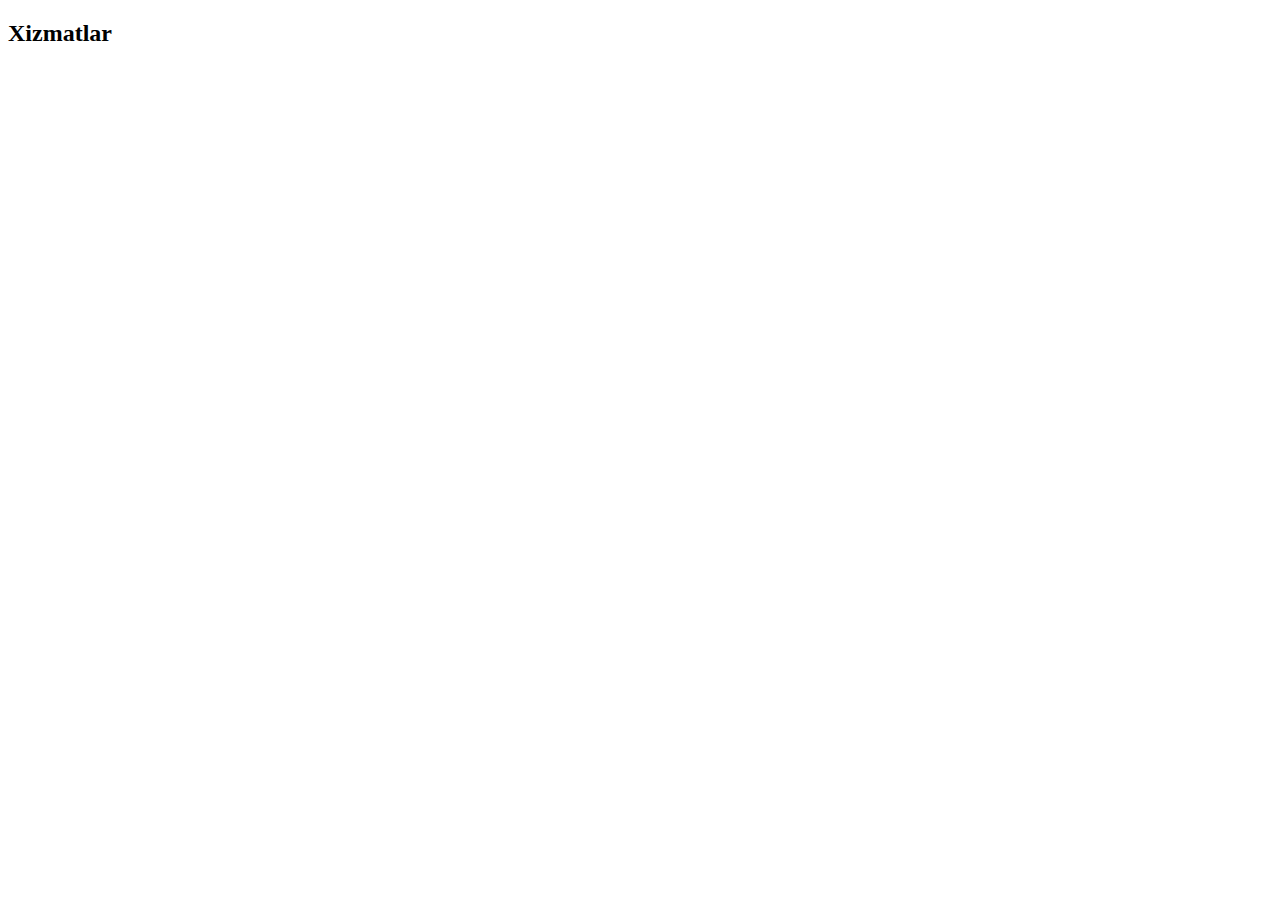
==== services.html @ 169e56e7 "add project" ====
<!DOCTYPE html>
<html lang="en">
<head>
  <meta charset="UTF-8">
  <meta http-equiv="X-UA-Compatible" content="IE=edge">
  <meta name="viewport" content="width=\, initial-scale=1.0">
  <title>Document</title>
</head>
<body>
  <h2>Xizmatlar</h2>
</body>
</html>
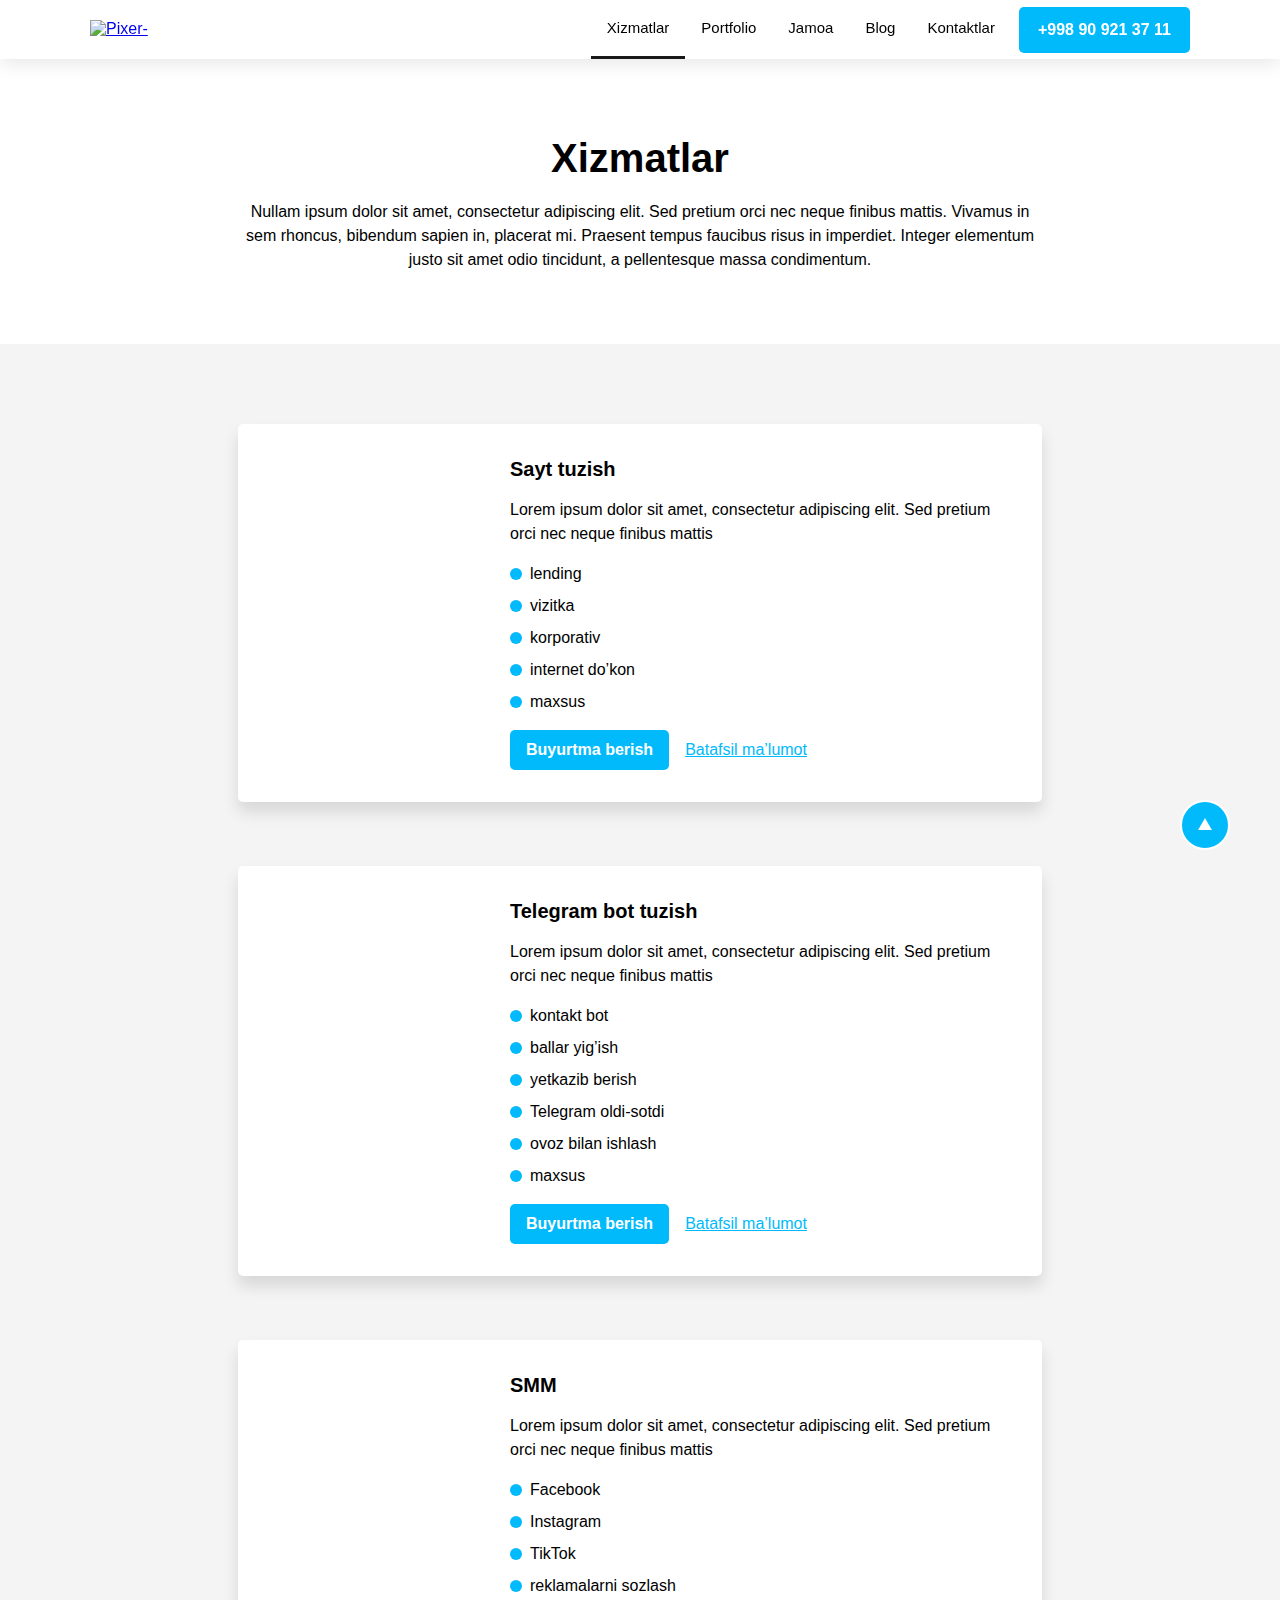
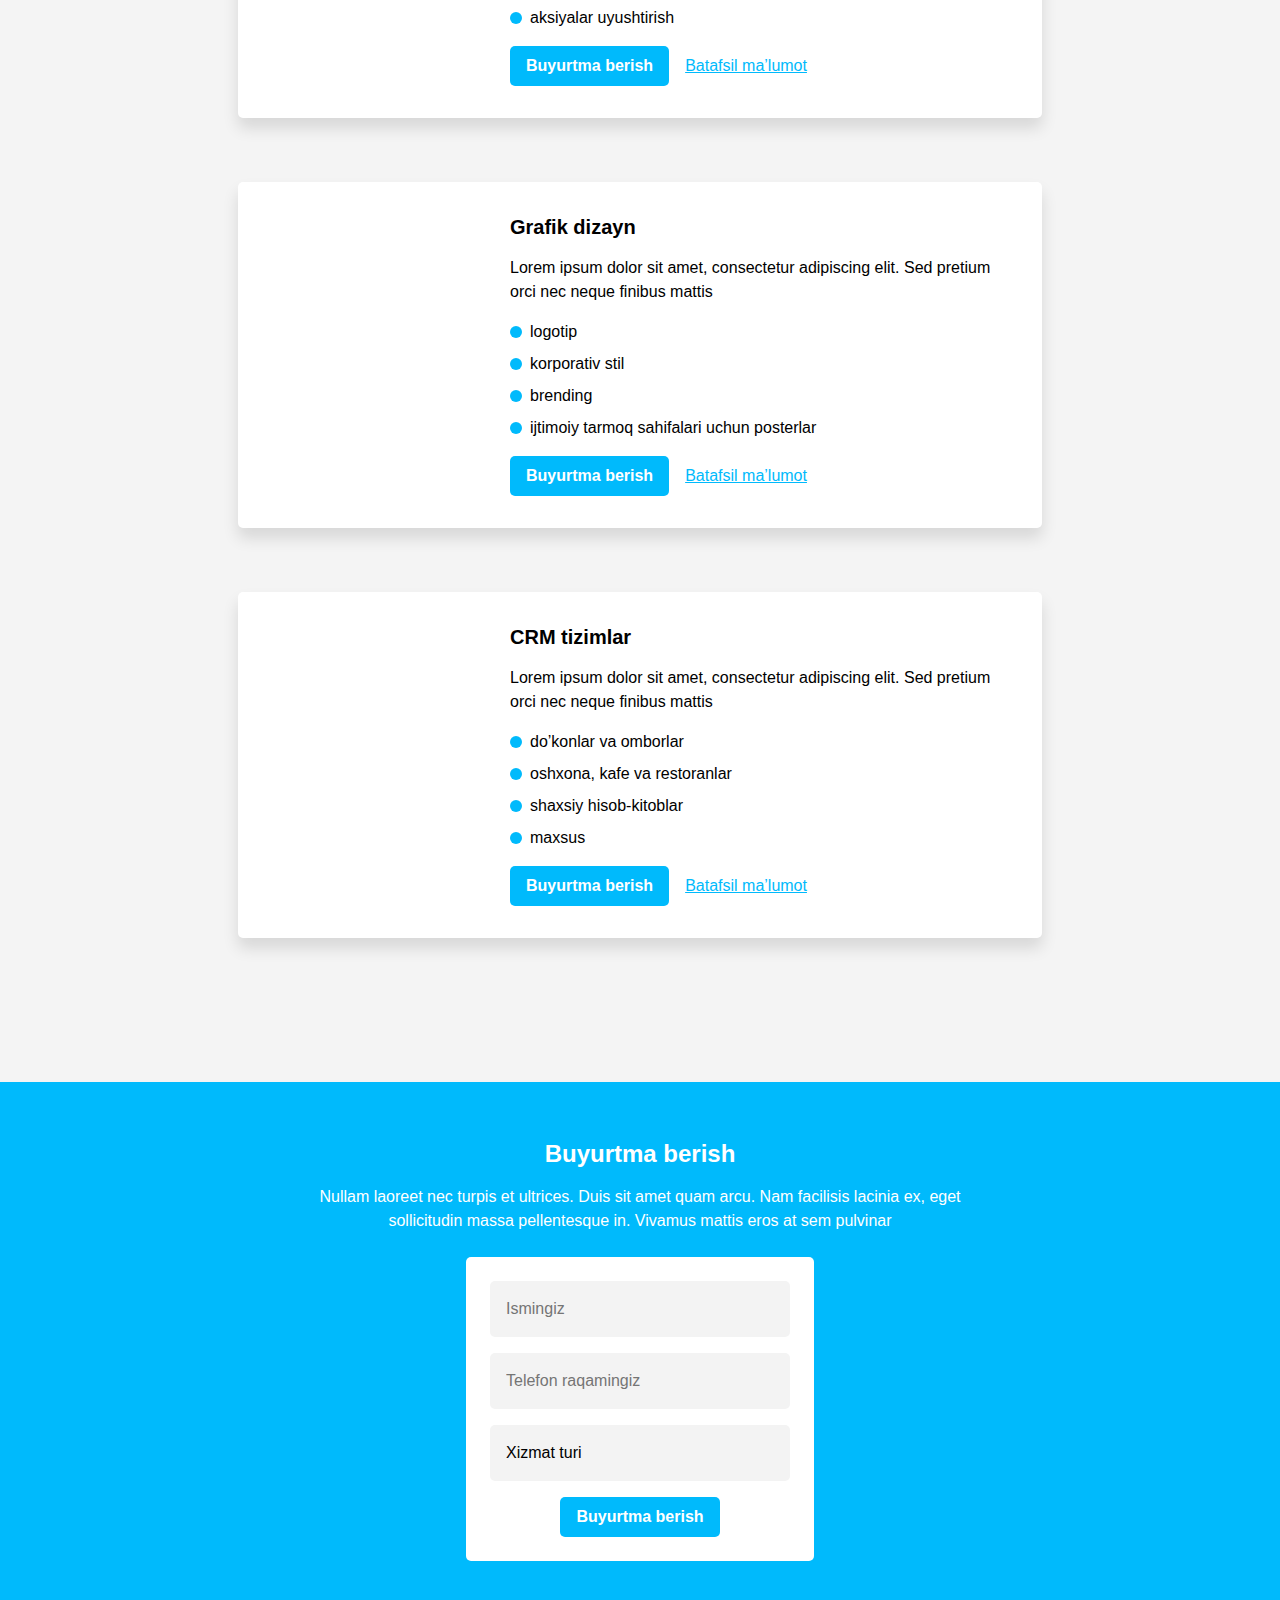
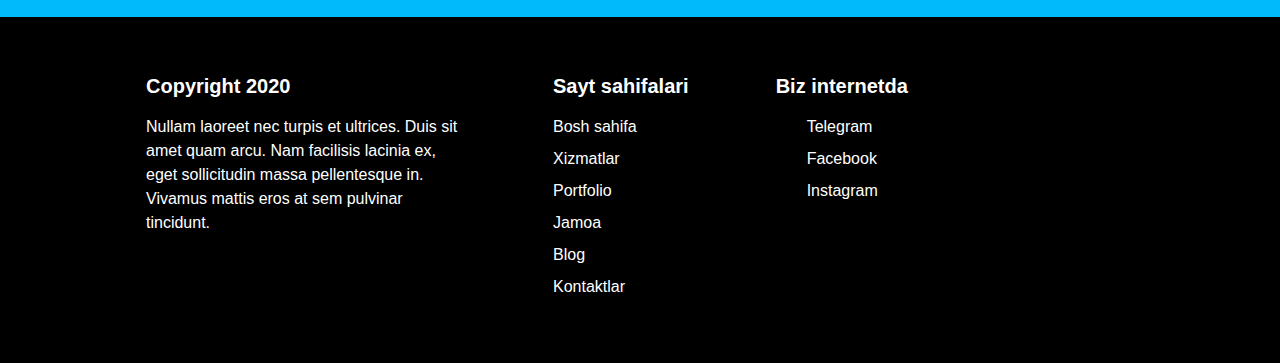
==== commit dd66d47a: "bug fix" ====
--- a/services.html
+++ b/services.html
@@ -1,13 +1,296 @@
-
 <!DOCTYPE html>
-<html lang="en">
+<html lang="uz">
+
 <head>
   <meta charset="UTF-8">
   <meta http-equiv="X-UA-Compatible" content="IE=edge">
-  <meta name="viewport" content="width=\, initial-scale=1.0">
-  <title>Document</title>
+  <meta name="viewport" content="width=device-width, initial-scale=1.0">
+  <title>Pixer</title>
+  <link rel="stylesheet" href="https://cdnjs.cloudflare.com/ajax/libs/animate.css/4.1.1/animate.min.css" />
+  <link rel="stylesheet" href="./css/main.css">
+  <!-- <link rel="stylesheet" href="./css/main.min.css"> -->
 </head>
+
 <body>
-  <h2>Xizmatlar</h2>
+  <!-- site header start -->
+  <header class="site-header animate__animated animate__rubberBand ">
+    <div class="container">
+      <div class="header-inner">
+        <a class="logo" href="./index.html">
+          <img src="./images/logo.svg" width="58" height="20" alt="Pixer-logo">
+        </a>
+        <nav class="site-nav">
+          <ul class="nav-list">
+
+            <li class="nav-item">
+              <a href="./services.html" class="nav-link">Xizmatlar</a>
+              <ul class="drop-list">
+                <li class="drop-item">
+                  <a class="drop-link" href="./websiteCreation.html">Vebsayt</a>
+                </li>
+                <li class="drop-item">
+                  <a class="drop-link" href="./telegramBot.html">Telegram bot</a>
+                </li>
+                <li class="drop-item">
+                  <a class="drop-link" href="./smm.html">SMM</a>
+                </li>
+                <li class="drop-item">
+                  <a class="drop-link" href="./graphicDesign.html">Grafik dizayn</a>
+                </li>
+                <li class="drop-item">
+                  <a class="drop-link" href="./crm.html">CRM tizim</a>
+                </li>
+              </ul>
+            </li>
+            <li class="nav-item">
+              <a href="./portfolio.html" class="nav-link">Portfolio</a>
+            </li>
+            <li class="nav-item">
+              <a href="./team.html" class="nav-link">Jamoa</a>
+            </li>
+            <li class="nav-item">
+              <a href="./blog.html" class="nav-link">Blog</a>
+            </li>
+            <li class="nav-item">
+              <a href="./kontakts.html" class="nav-link">Kontaktlar</a>
+            </li>
+          </ul>
+        </nav>
+        <a class="btn-blue phone-number" href="tel:+998909213711">+998 90 921 37 11</a>
+      </div>
+    </div>
+  </header>
+  <!-- site header fin1shed -->
+
+  <!-- site main start -->
+  <main>
+    <!-- site section one start -->
+    <a class="top-arrow" href="#header"><svg width="14" height="12" viewBox="0 0 14 12" fill="none" xmlns="http://www.w3.org/2000/svg">
+      <path d="M7 12L13.9282 0H0.0717969L7 12Z" fill="white"/>
+      </svg>
+      </a>
+
+    <!-- site section one fin1shed -->
+
+    <!-- site section two start -->
+    <section class="services-contant" id="header">
+      <div class="container">
+        <div class="services services-page " id="services">
+          <div class="caption ">
+            <h2 class="caption-title">Xizmatlar</h2>
+            <p class="caption-text">Nullam ipsum dolor sit amet, consectetur adipiscing elit. Sed pretium orci nec neque
+              finibus mattis. Vivamus in sem rhoncus, bibendum sapien in, placerat mi. Praesent tempus faucibus risus in
+              imperdiet. Integer elementum justo sit amet odio tincidunt, a pellentesque massa condimentum.</p>
+          </div>
+
+        </div>
+      </div>
+    </section>
+    <!-- site section two fin1shed -->
+    <!-- site section one start -->
+    <section class="section-services">
+      <div class="container">
+        <div class="services-card-group">
+          <ul class="card-group-list">
+            <li class="card-list-item">
+              <div class="card-left">
+                <div class="card-content">
+                  <h3 class="card-content-title">Sayt tuzish</h3>
+                  <p class="card-content-text">Lorem ipsum dolor sit amet, consectetur adipiscing elit. Sed pretium orci
+                    nec neque finibus mattis</p>
+                </div>
+                <ul class="list">
+                  <li class="list-item">lending</li>
+                  <li class="list-item">vizitka</li>
+                  <li class="list-item">korporativ</li>
+                  <li class="list-item">internet do’kon</li>
+                  <li class="list-item">maxsus</li>
+                </ul>
+                <div class="btn-group list-btn">
+                  <a class="btn-blue" href="#zakaz">Buyurtma berish</a>
+                  <a class="link" href="#">Batafsil ma’lumot</a>
+                </div>
+              </div>
+
+            </li>
+            <li class="card-list-item">
+              <div class="card-left">
+                <div class="card-content">
+                  <h3 class="card-content-title">Telegram bot tuzish</h3>
+                  <p class="card-content-text">Lorem ipsum dolor sit amet, consectetur adipiscing elit. Sed pretium orci
+                    nec neque finibus mattis</p>
+                </div>
+                <ul class="list">
+                  <li class="list-item">kontakt bot</li>
+                  <li class="list-item">ballar yig’ish</li>
+                  <li class="list-item">yetkazib berish</li>
+                  <li class="list-item">Telegram oldi-sotdi</li>
+                  <li class="list-item">ovoz bilan ishlash</li> 
+                  <li class="list-item">maxsus</li>
+                </ul>
+                <div class="btn-group list-btn">
+                  <a class="btn-blue" href="#zakaz">Buyurtma berish</a>
+                  <a class="link" href="#">Batafsil ma’lumot</a>
+                </div>
+              </div>
+
+            </li>
+            <li class="card-list-item">
+              <div class="card-left">
+                <div class="card-content">
+                  <h3 class="card-content-title">SMM</h3>
+                  <p class="card-content-text">Lorem ipsum dolor sit amet, consectetur adipiscing elit. Sed pretium orci
+                    nec neque finibus mattis</p>
+                </div>
+                <ul class="list">
+                  <li class="list-item">Facebook</li>
+                  <li class="list-item">Instagram</li>
+                  <li class="list-item">TikTok</li>
+                  <li class="list-item">reklamalarni sozlash</li>
+                  <li class="list-item">aksiyalar uyushtirish</li>
+                </ul>
+                <div class="btn-group list-btn">
+                  <a class="btn-blue" href="#zakaz">Buyurtma berish</a>
+                  <a class="link" href="#">Batafsil ma’lumot</a>
+                </div>
+              </div>
+
+            </li>
+            <li class="card-list-item">
+              <div class="card-left">
+                <div class="card-content">
+                  <h3 class="card-content-title">Grafik dizayn</h3>
+                  <p class="card-content-text">Lorem ipsum dolor sit amet, consectetur adipiscing elit. Sed pretium orci
+                    nec neque finibus mattis</p>
+                </div>
+                <ul class="list">
+                  <li class="list-item">logotip</li>
+                  <li class="list-item">korporativ stil</li>
+                  <li class="list-item">brending</li>
+                  <li class="list-item">ijtimoiy tarmoq sahifalari uchun posterlar</li>
+           
+                </ul>
+                <div class="btn-group list-btn">
+                  <a class="btn-blue" href="#zakaz">Buyurtma berish</a>
+                  <a class="link" href="#">Batafsil ma’lumot</a>
+                </div>
+              </div>
+
+            </li>
+            <li class="card-list-item">
+              <div class="card-left">
+                <div class="card-content">
+                  <h3 class="card-content-title">CRM tizimlar</h3>
+                  <p class="card-content-text">Lorem ipsum dolor sit amet, consectetur adipiscing elit. Sed pretium orci
+                    nec neque finibus mattis</p>
+                </div>
+                <ul class="list">
+                  <li class="list-item">do’konlar va omborlar</li>
+                  <li class="list-item">oshxona, kafe va restoranlar</li>
+                  <li class="list-item">shaxsiy hisob-kitoblar</li>
+                  <li class="list-item">maxsus</li>
+
+                </ul>
+                <div class="btn-group list-btn">
+                  <a class="btn-blue" href="#zakaz">Buyurtma berish</a>
+                  <a class="link" href="#">Batafsil ma’lumot</a>
+                </div>
+              </div>
+
+            </li>
+          </ul>
+        </div>
+      </div>
+    </section>
+    <!-- site section one fin1shed -->
+
+    <!-- site section four start -->
+    <section class="hero">
+      <div class="container">
+        <div class="forms">
+          <div class="caption" id="zakaz">
+            <h2 class="caption-title">Buyurtma berish</h2>
+            <p class="caption-text">Nullam laoreet nec turpis et ultrices. Duis sit amet quam arcu. Nam facilisis
+              lacinia ex, eget sollicitudin massa pellentesque in. Vivamus mattis eros at sem pulvinar</p>
+          </div>
+          <form class="site-form" action="https://echo.htmlacademy.ru/courses" method="post" autocomplete="off">
+            <input class="form-input" name="last-name" aria-label="ismingizn kiriting" type="text"
+              placeholder="Ismingiz" required>
+            <input class="form-input" name="phone-number" aria-label="Telefon raqamingiz kiriting" type="tel"
+              placeholder="Telefon raqamingiz" required>
+            <select class="select select-services form-input" name="order-form" required>
+              <option value="" selected disabled>Xizmat turi</option>
+              <option value="create_website">Vebsayt tuzish</option>
+              <option value="telegram_bot">Telegram bot</option>
+              <option value="smm">SMM</option>
+              <option value="graphic_design">Grafik dizayn</option>
+              <option value="crm_systems">CRM tizimlar</option>
+            </select>
+            <div class="btn-group">
+              <button type="submit" class="btn-blue btn">Buyurtma berish</button>
+            </div>
+          </form>
+        </div>
+      </div>
+    </section>
+    <!-- site section four fin1shed -->
+  </main>
+  <!-- site main fin1shed -->
+  <!-- site footer start -->
+  <footer class="site-footer">
+    <div class="container">
+      <div class="footer-inner">
+        <div class="titles">
+          <p class="title">Copyright 2020</p>
+          <p class="text">Nullam laoreet nec turpis et ultrices. Duis sit amet quam arcu. Nam facilisis lacinia ex, eget
+            sollicitudin massa pellentesque in. Vivamus mattis eros at sem pulvinar tincidunt.</p>
+        </div>
+        <div class="links">
+          <p class="links-title">Sayt sahifalari</p>
+          <ul class="links-list">
+            <li class="links-item">
+              <a class="links-link" href="./index.html">Bosh sahifa</a>
+            </li>
+            <li class="links-item">
+              <a class="links-link" href="./services.html">Xizmatlar</a>
+            </li>
+            <li class="links-item">
+              <a class="links-link" href="./portfolio.html">Portfolio</a>
+            </li>
+            <li class="links-item">
+              <a class="links-link" href="./team.html">Jamoa</a>
+            </li>
+            <li class="links-item">
+              <a class="links-link" href="./blog.html">Blog</a>
+            </li>
+            <li class="links-item">
+              <a class="links-link" href="./kontakts.html">Kontaktlar</a>
+            </li>
+          </ul>
+        </div>
+        <div class="links">
+          <p class="links-title">Biz internetda</p>
+          <ul class="links-list">
+            <li class="links-item">
+              <a class="links-link telegram " href="https://web.telegram.org/z/" target="blank">Telegram</a>
+            </li>
+            <li class="links-item">
+              <a class="links-link facebook " href="https://www.facebook.com/" target="blank">Facebook</a>
+            </li>
+            <li class="links-item">
+              <a class="links-link instagram " href="https://www.instagram.com/accounts/login/?"
+                target="blank">Instagram</a>
+            </li>
+          </ul>
+        </div>
+
+      </div>
+    </div>
+  </footer>
+
+  <!-- site footer fin1shed -->
+
+  <script src="./js/main.js"></script>
 </body>
+
 </html>--- a/css/main.css
+++ b/css/main.css
@@ -0,0 +1,801 @@
+
+@import url('https://fonts.googleapis.com/css?family=Major+Mono+Display&display=swap');
+:root {
+  --main-color-white: #fff;
+  --main-text-color-black: #000;
+  --main-btn-color-blue: #00BAFC;
+  --main-btn-color-blue-hover: #00bafccc;
+  --main-btn-color-blue-active: #00bafc99;
+}
+
+
+@font-face {
+  font-family: "Open Sans","Arial",sans-serif;
+  font-style: normal;
+  font-weight: 400;
+  src: 
+    url("../fonts/open-sans-v29-latin-regular.woff2") format("woff2"),
+    url("../fonts/open-sans-v29-latin-regular.woff") format("woff");
+}
+
+/* open-sans-700 - latin */
+@font-face {
+  font-family: "Open Sans","Arial",sans-serif;
+  font-style: normal;
+  font-weight: 700;
+  src:
+    url("../fonts/open-sans-v29-latin-700.woff2") format("woff2"),
+    url("../fonts/open-sans-v29-latin-700.woff") format("woff");
+}
+
+* {
+  scroll-behavior: smooth;
+  -webkit-box-sizing: border-box;
+          box-sizing: border-box;
+}
+.top-arrow {
+  text-align: center;
+  position: fixed;
+  right: 50px;
+  bottom: 50px;
+  text-decoration: none;
+  width: 50px;
+  height: 50px;
+  border-radius: 50%;
+  background-color: #00BAFC;
+  font-size: 11px;
+  padding: 16px 8px;
+  color: #fff;
+  border: 2px solid #fff; 
+}
+.top-arrow svg {
+ transform: rotate(180deg);
+}
+body {
+  margin: 0;
+  font-family: "Open Sans","Arial",sans-serif;
+}
+body a {
+  display: inline-block;
+}
+.container {
+  max-width: 1140px;
+  margin: 0 auto;
+  padding: 0 20px;
+}
+
+/* site header start */
+.site-header {
+  position: fixed;
+  width: 100%;
+  background-color: #fff;
+  z-index: 20;
+  -webkit-box-shadow: 0px 4px 20px #0000001a;
+          box-shadow: 0px 4px 20px #0000001a;
+}
+
+.header-inner {
+  display: -webkit-box;
+  display: -ms-flexbox;
+  display: flex;
+  -webkit-box-align: center;
+      -ms-flex-align: center;
+          align-items: center;
+}
+
+.logo {
+  margin-right: auto;
+}
+.logo img {
+  display: block;
+}
+
+.logo:hover {
+  opacity: 0.8;
+}
+
+.logo:active {
+  opacity: 0.4;
+}
+
+.nav-list {
+  display: -webkit-box;
+  display: -ms-flexbox;
+  display: flex;
+  -webkit-box-align: center;
+      -ms-flex-align: center;
+          align-items: center;
+  margin: 0 8px 0 0;
+  padding: 0;
+  list-style: none;
+}
+
+.nav-item {
+  padding: 16px;
+  border-bottom: 3px solid transparent;
+  position: relative;
+  
+}
+.nav-item:nth-child(1) {
+  border-bottom: 3px solid #191919;
+}
+
+.nav-item:hover {
+  border-bottom: 3px solid #191919;
+}
+.nav-item:hover .drop-list {
+  display: block;
+  z-index: 1;
+  animation-name: drop;
+  animation-duration: 0.3s;
+  animation-iteration-count: 1;
+  animation-timing-function: linear;
+}
+@keyframes drop {
+  0% {
+    
+  transform: translateY(-100px);
+  opacity: 0;
+  }
+  100% {
+    opacity: 1;
+   transform: translateY(0);
+  }
+  
+}
+.nav-item:active {
+  border-bottom: 3px solid transparent;
+  background-color: #191919b3;
+}
+
+.nav-item:active .nav-link {
+  color: var(--main-color-white);
+}
+
+.nav-link {
+  font-weight: 400;
+  font-size: 15px;
+  line-height: 24px;
+  text-decoration: none;
+  color: var(--main-text-color-black);
+}
+.drop-list {
+  display: none;
+  opacity: 1;
+  background-color: var(--main-color-white);
+  list-style: none;
+  padding: 0;
+  position: absolute;
+  left: -15px;
+  top: 59px;
+  box-shadow: 0px 4px 24px #0000001a;
+border-radius: 5px;
+}
+.drop-item:hover .drop-link {
+color: var(--main-color-white);
+}
+.drop-item:hover {
+ background-color: var(--main-btn-color-blue);
+
+}
+.drop-item:active {
+ opacity: 0.6;
+}
+.drop-item {
+  padding: 8px 16px;
+  width: 124px;
+}
+
+.drop-link {
+  font-weight: 400;
+font-size: 15px;
+line-height: 24px;
+color: var(--main-text-color-black);
+text-decoration: none;
+}
+.btn-blue {
+  border-radius: 5px;
+  padding: 8px 16px;
+  font-weight: 700;
+  font-size: 16px;
+  line-height: 24px;
+  color: var(--main-color-white);
+  background-color: var(--main-btn-color-blue);
+  text-decoration: none;
+}
+
+.btn-blue:hover {
+  background-color: var(--main-btn-color-blue-hover);
+}
+
+.btn-blue:active {
+  background-color: var(--main-btn-color-blue-active);
+}
+
+.phone-number {
+  border: 3px solid transparent;
+}
+
+.phone-number:hover {
+  border: 3px solid #00BAFC;
+  color: var(--main-btn-color-blue);
+  background-color: transparent;
+}
+
+.phone-number:active {
+  border: 3px solid transparent;
+  background-color: var(--main-btn-color-blue-active);
+  color: var(--main-color-white);
+
+}
+
+/* site header fin1shed */
+
+/* site section one start */
+.site-banner {
+  display: -webkit-box;
+  display: -ms-flexbox;
+  display: flex;
+  -webkit-box-align: center;
+      -ms-flex-align: center;
+          align-items: center;
+  -webkit-box-pack: justify;
+      -ms-flex-pack: justify;
+          justify-content: space-between;
+  padding: 136px 0 80px 0 ;
+}
+
+.site-banner-text {
+  width: 470px;
+}
+
+.banner-title {
+  margin: 0 0 16px 0;
+  font-weight: 700;
+  font-size: 30px;
+  line-height: 130%;
+  color: var(--main-text-color-black);
+}
+
+.banner-text {
+  margin: 0 0 16px 0;
+  font-weight: 400;
+  font-size: 16px;
+  line-height: 24px;
+  color: var(--main-text-color-black);
+}
+
+.yotube {
+  width: 458px;
+  height: 258px;
+  border: none;
+  border-radius: 5px;
+  background-color: #000;
+}
+
+/* site section one fin1shed */
+
+/* site section two start */
+.services {
+  padding: 56px 0;
+}
+
+.caption {
+  width: 719px;
+  margin: 0 auto;
+}
+
+.caption-title {
+  margin: 0 0 16px 0;
+  text-align: center;
+  font-weight: 700;
+  font-size: 24px;
+  line-height: 130%;
+  color: var(--main-text-color-black);
+}
+
+.caption-text {
+  margin: 0;
+  text-align: center;
+  font-weight: 400;
+  font-size: 16px;
+  line-height: 24px;
+  color: var(--main-text-color-black);
+}
+
+.services-list {
+  display: -webkit-box;
+  display: -ms-flexbox;
+  display: flex;
+  -webkit-box-pack: center;
+      -ms-flex-pack: center;
+          justify-content: center;
+  -ms-flex-wrap: wrap;
+      flex-wrap: wrap;
+  margin: 24px 0 40px 0;
+  padding: 0;
+  list-style: none;
+}
+
+.services-card {
+  width: 320px;
+  padding: 170px 58px 24px 58px;
+  border-radius: 5px;
+  -webkit-box-shadow: 0px 8px 8px #0000001a;
+          box-shadow: 0px 8px 8px #0000001a;
+  text-decoration: none;
+  position: relative;
+}
+
+.services-card:hover {
+  -webkit-box-shadow: 0px 12px 21px #0000001a;
+          box-shadow: 0px 12px 21px #0000001a;
+}
+
+.services-card:active {
+  -webkit-box-shadow: 0px 4px 4px #0000001a;
+          box-shadow: 0px 4px 4px #0000001a;
+}
+
+.services-card::before {
+  width: 222px;
+  height: 130px;
+  top: 24px;
+  left: 48px;
+  position: absolute;
+  background-image: url("../images/website-creation.svg");
+  background-repeat: no-repeat;
+  background-position: center;
+  content: "";
+}
+
+.services-item {
+  margin-right: 70px;
+}
+
+.services-item:nth-child(2) .services-card::before {
+  background-image: url("../images/telegtam-bot.svg");
+}
+
+.services-item:nth-child(3) .services-card::before {
+  background-image: url("../images/smm.svg");
+}
+
+.services-item:nth-child(4) .services-card::before {
+  background-image: url("../images/graphic-design.svg");
+}
+
+.services-item:nth-child(5) .services-card::before {
+  background-image: url("../images/crm.svg");
+}
+
+.services-item:nth-child(3) {
+  margin: 0;
+}
+
+.services-item:nth-child(4) {
+  margin-top: 48px;
+}
+
+.services-item:nth-child(5) {
+  margin-top: 48px;
+}
+
+.services-link {
+  text-align: center;
+  text-decoration: none;
+  color: var(--main-text-color-black);
+}
+
+.services-link-title {
+  font-weight: 700;
+  font-size: 20px;
+  line-height: 130%;
+}
+
+.services-link-text {
+  font-weight: 400;
+  font-size: 16px;
+  line-height: 24px;
+}
+
+.btn-group {
+  display: -webkit-box;
+  display: -ms-flexbox;
+  display: flex;
+  -webkit-box-align: center;
+      -ms-flex-align: center;
+          align-items: center;
+  -webkit-box-pack: center;
+      -ms-flex-pack: center;
+          justify-content: center;
+}
+
+.link {
+  color: var(--main-btn-color-blue);
+  margin-left: 16px;
+  font-weight: 400;
+  font-size: 16px;
+  line-height: 24px;
+}
+
+/* site section two fin1shed */
+
+/* site section three start */
+.how-we-work {
+  padding: 56px 0;
+}
+
+.card-list {
+  list-style: none;
+  padding: 0;
+  margin: 16px auto 40px auto;
+}
+
+.card-item {
+  margin: 0 auto 48px auto;
+  display: -webkit-box;
+  display: -ms-flexbox;
+  display: flex;
+  width: 830px;
+}
+
+.card-item:nth-child(2) {
+  -webkit-box-orient: horizontal;
+  -webkit-box-direction: reverse;
+      -ms-flex-direction: row-reverse;
+          flex-direction: row-reverse;
+}
+
+.card-item:nth-child(4) {
+  -webkit-box-orient: horizontal;
+  -webkit-box-direction: reverse;
+      -ms-flex-direction: row-reverse;
+          flex-direction: row-reverse;
+}
+
+.img {
+  position: relative;
+  width: 450px;
+  height: 278px;
+}
+
+.img::before {
+  content: "";
+  width: 300px;
+  height: 278px;
+  background-image: url("../images/students.svg");
+  background-repeat: no-repeat;
+  position: absolute;
+  left: 0;
+  top: 0;
+}
+
+.card-item:nth-child(2) .img::before {
+  background-image: url("../images/solutions.svg");
+}
+
+.card-item:nth-child(3) .img::before {
+  background-image: url("../images/project-time.svg");
+}
+
+.card-item:nth-child(4) .img::before {
+  background-image: url("../images/step-illustration.svg");
+}
+
+.card-item:nth-child(5) .img::before {
+  background-image: url("../images/support.svg");
+}
+
+.texts {
+  padding: 98px 70px 98px 0;
+}
+
+.card-title {
+  font-weight: 700;
+  font-size: 20px;
+  line-height: 130%;
+  color: var(--main-text-color-black);
+}
+
+.card-text {
+  font-weight: 400;
+  font-size: 16px;
+  line-height: 24px;
+  color: var(--main-text-color-black);
+}
+
+/* site section three fin1shed */
+
+/* site section four start */
+.hero {
+  background-color: var(--main-btn-color-blue);
+}
+
+.forms {
+  padding: 56px 0;
+}
+
+.forms .caption-title {
+  color: var(--main-color-white);
+}
+
+.forms .caption-text {
+  color: var(--main-color-white);
+}
+
+.site-form {
+  width: 348px;
+  margin: 24px auto 0 auto;
+  padding: 24px;
+  border-radius: 5px;
+  background-color: var(--main-color-white);
+}
+
+.form-input {
+  width: 100%;
+  margin-bottom: 16px;
+  padding: 16px;
+  border-radius: 5px;
+  border: none;
+  font-weight: 400;
+  font-size: 16px;
+  line-height: 150%;
+  color: var(--main-text-color-black);
+  background-color: #F3F3F3;
+}
+
+.site-form .btn-group {
+  margin: 0 auto;
+}
+
+.btn {
+  border: none;
+}
+
+/* site section four fin1shed */
+/* site footer start */
+.site-footer {
+  background-color: var(--main-text-color-black);
+}
+
+.footer-inner {
+  display: -webkit-box;
+  display: -ms-flexbox;
+  display: flex;
+  padding: 56px;
+}
+
+.titles {
+  width: 320px;
+  color: var(--main-color-white);
+}
+
+.titles .title {
+  margin: 0 0 16px 0;
+  font-weight: 700;
+  font-size: 20px;
+  line-height: 130%;
+}
+
+.titles .text {
+  margin: 0;
+  font-weight: 400;
+  font-size: 16px;
+  line-height: 150%;
+}
+
+.links {
+  margin-left: 87px;
+}
+
+.links-title {
+  margin: 0 0 16px 0;
+  font-weight: 700;
+  font-size: 20px;
+  line-height: 130%;
+  color: var(--main-color-white);
+}
+
+.links-list {
+  margin: 0;
+  padding: 0;
+}
+
+.links-item {
+  margin-bottom: 8px;
+}
+
+.links-link {
+  display: -webkit-box;
+  display: -ms-flexbox;
+  display: flex;
+  -webkit-box-align: center;
+      -ms-flex-align: center;
+          align-items: center;
+  font-weight: 400;
+  font-size: 16px;
+  line-height: 24px;
+  text-decoration: none;
+  color: var(--main-color-white);
+
+}
+
+.links-link:hover {
+  color: var(--main-btn-color-blue);
+}
+
+.links-link:active {
+  opacity: 0.6;
+  color: var(--main-btn-color-blue);
+}
+
+.telegram::before,
+.instagram::before,
+.facebook::before {
+  display: inline-block;
+  width: 23px;
+  height: 23px;
+  margin-right: 8px;
+  background-repeat: no-repeat;
+  content: "";
+
+}
+
+.telegram::before {
+
+  background-image: url("../images/telegram.svg");
+
+}
+
+.facebook::before {
+  background-image: url("../images/facebook.svg");
+
+}
+
+.instagram::before {
+  background-image: url("../images/instagram.svg");
+}
+
+/* site footer fin1shed */
+
+:root {
+  --animation-delay: 75ms;
+}
+
+
+
+span {
+  opacity: 0;
+  animation-name: typewriter;
+  animation-fill-mode: forwards;
+  animation-duration: 0s;
+  animation-delay: calc(var(--animation-order) * var(--animation-delay));
+  
+}
+
+@keyframes typewriter {
+  from {
+    opacity: 0;
+  }
+
+  to {
+    opacity: 1;
+  }
+}
+.services-page {
+
+  padding: 132px 0 72px 0;
+}
+.services-page .caption {
+  width: 800px;
+}
+.services-page .caption-title{
+  font-weight: 700;
+  font-size: 40px;
+  line-height: 130%;
+}
+.services-page .caption-text{
+  font-weight: 400;
+  font-size: 16px;
+  line-height: 24px;
+}
+.services-contant {
+  background-color: #fff;
+}
+.section-services {
+  background-color: #f4f4f4;
+}
+.services-card-group {
+  padding: 80px 0;
+}
+.card-group-list {
+  padding: 0;
+  margin: 0 auto;
+  list-style: none;
+  width: 804px;
+}
+.card-list-item {
+  margin-bottom: 64px;
+  display: flex;
+  justify-content: space-between;
+  padding: 32px;
+  background-color: #fff;
+  box-shadow: 0px 10px 16px #0000001f;
+border-radius: 5px;
+}
+.card-list-item::before {
+  content: "";
+  width: 200px;
+  height: 155px;
+  display: inline-block;
+  background-image: url("../images/website-creation.svg");
+  background-repeat: no-repeat;
+  background-position: center;
+}
+.card-list-item:nth-child(2):before {
+  background-image: url("../images/telegtam-bot.svg");
+}
+.card-list-item:nth-child(3):before {
+  background-image: url("../images/smm.svg");
+}
+.card-list-item:nth-child(4):before {
+  background-image: url("../images/graphic-design.svg");
+}
+.card-list-item:nth-child(5):before {
+  background-image: url("../images/crm.svg");
+}
+.card-left {
+  width: 500px;
+}
+.card-content-title {
+  font-weight: 700;
+  font-size: 20px;
+  line-height: 130%;
+  margin: 0 0 16px 0;
+}
+.card-content-text {
+  font-weight: 400;
+  font-size: 16px;
+  line-height: 24px;
+  margin: 0 0 16px 0;
+}
+.list {
+  list-style: none;
+  padding: 0;
+  margin: 0 0  16px 0;
+}
+.list-item {
+  display: flex;
+  align-items: center;
+  font-weight: 400;
+  font-size: 16px;
+  line-height: 24px;
+  margin-bottom: 8px;
+}
+.list-item::before {
+  content: "";
+  display: inline-block;
+  width: 12px;
+  height: 12px;
+  background-color: var(--main-btn-color-blue);
+  border-radius: 50%;
+  margin-right: 8px;
+
+}
+.list-item:last-child {
+  margin-bottom: 0;
+}
+.list-btn {
+  justify-content: start;
+}
+.select {
+  appearance: none;
+  background-image: url("../images/arrow-down.svg");
+  background-repeat: no-repeat;
+  background-position: top 20px right 20px;
+}
+.select-services {
+  background-image: url("../images/arrow-select-services\ .png");
+  background-position: top 0 right 0;
+} 
--- a/css/main.min.css
+++ b/css/main.min.css
@@ -0,0 +1 @@
+:root{--main-color-white:#fff;--main-text-color-black:#000;--main-btn-color-blue:#00BAFC;--main-btn-color-blue-hover:#00bafccc;--main-btn-color-blue-active:#00bafc99}@font-face{font-family:'Open Sans';font-style:normal;font-weight:400;src:local(''),url('../fonts/open-sans-v29-latin-regular.woff2') format('woff2'),url('../fonts/open-sans-v29-latin-regular.woff') format('woff')}@font-face{font-family:'Open Sans';font-style:normal;font-weight:700;src:local(''),url('../fonts/open-sans-v29-latin-700.woff2') format('woff2'),url('../fonts/open-sans-v29-latin-700.woff') format('woff')}*{-webkit-box-sizing:border-box;box-sizing:border-box}body{margin:0;font-family:'Open Sans'}.container{width:1140px;margin:0 auto;padding:0 20px}.site-header{-webkit-box-shadow:0 4px 20px #0000001a;box-shadow:0 4px 20px #0000001a}.header-inner{display:-webkit-box;display:-ms-flexbox;display:flex;-webkit-box-align:center;-ms-flex-align:center;align-items:center}.logo{margin-right:auto}.logo:hover{opacity:.8}.logo:active{opacity:.4}.nav-list{display:-webkit-box;display:-ms-flexbox;display:flex;-webkit-box-align:center;-ms-flex-align:center;align-items:center;margin:0 8px 0 0;padding:0;list-style:none}.nav-item{padding:16px;border-bottom:3px solid transparent}.nav-item:hover{border-bottom:3px solid #191919}.nav-item:active{border-bottom:3px solid transparent;background-color:#191919b3}.nav-item:active .nav-link{color:var(--main-color-white)}.nav-link{font-weight:400;font-size:15px;line-height:24px;text-decoration:none;color:var(--main-text-color-black)}.btn-blue{border-radius:5px;padding:8px 16px;font-weight:700;font-size:16px;line-height:24px;color:var(--main-color-white);background-color:var(--main-btn-color-blue);text-decoration:none}.btn-blue:hover{background-color:var(--main-btn-color-blue-hover)}.btn-blue:active{background-color:var(--main-btn-color-blue-active)}.phone-number{border:3px solid transparent}.phone-number:hover{border:3px solid #00bafc;color:var(--main-btn-color-blue);background-color:transparent}.phone-number:active{border:3px solid transparent;background-color:var(--main-btn-color-blue-active);color:var(--main-color-white)}.site-banner{display:-webkit-box;display:-ms-flexbox;display:flex;-webkit-box-align:center;-ms-flex-align:center;align-items:center;-webkit-box-pack:justify;-ms-flex-pack:justify;justify-content:space-between;padding:80px 0}.site-banner-text{width:470px}.banner-title{margin:0 0 16px 0;font-weight:700;font-size:30px;line-height:130%;color:var(--main-text-color-black)}.banner-text{margin:0 0 16px 0;font-weight:400;font-size:16px;line-height:24px;color:var(--main-text-color-black)}.yotube{width:458px;height:258px;border:none;border-radius:5px}.services{padding:56px 0}.caption{width:719px;margin:0 auto}.caption-title{margin:0 0 16px 0;text-align:center;font-weight:700;font-size:24px;line-height:130%;color:var(--main-text-color-black)}.caption-text{margin:0;text-align:center;font-weight:400;font-size:16px;line-height:24px;color:var(--main-text-color-black)}.services-list{display:-webkit-box;display:-ms-flexbox;display:flex;-webkit-box-pack:center;-ms-flex-pack:center;justify-content:center;-ms-flex-wrap:wrap;flex-wrap:wrap;margin:24px 0 40px 0;padding:0;list-style:none}.services-card{width:320px;padding:170px 58px 24px 58px;border-radius:5px;-webkit-box-shadow:0 8px 8px #0000001a;box-shadow:0 8px 8px #0000001a;text-decoration:none;position:relative}.services-card:hover{-webkit-box-shadow:0 12px 21px #0000001a;box-shadow:0 12px 21px #0000001a}.services-card:active{-webkit-box-shadow:0 4px 4px #0000001a;box-shadow:0 4px 4px #0000001a}.services-card::before{width:222px;height:130px;top:24px;left:48px;position:absolute;background-image:url("../images/website-creation.svg");background-repeat:no-repeat;background-position:center;content:""}.services-item{margin-right:70px}.services-item:nth-child(2) .services-card::before{background-image:url("../images/telegtam-bot.svg")}.services-item:nth-child(3) .services-card::before{background-image:url("../images/smm.svg")}.services-item:nth-child(4) .services-card::before{background-image:url("../images/graphic-design.svg")}.services-item:nth-child(5) .services-card::before{background-image:url("../images/crm.svg")}.services-item:nth-child(3){margin:0}.services-item:nth-child(4){margin-top:48px}.services-item:nth-child(5){margin-top:48px}.services-link{text-align:center;text-decoration:none;color:var(--main-text-color-black)}.services-link-title{font-weight:700;font-size:20px;line-height:130%}.services-link-text{font-weight:400;font-size:16px;line-height:24px}.btn-group{display:-webkit-box;display:-ms-flexbox;display:flex;-webkit-box-align:center;-ms-flex-align:center;align-items:center;-webkit-box-pack:center;-ms-flex-pack:center;justify-content:center}.link{color:var(--main-btn-color-blue);margin-left:16px;font-weight:400;font-size:16px;line-height:24px}.how-we-work{padding:56px 0}.card-list{list-style:none;padding:0;margin:16px auto 40px auto}.card-item{margin:0 auto 48px auto;display:-webkit-box;display:-ms-flexbox;display:flex;width:830px}.card-item:nth-child(2){-webkit-box-orient:horizontal;-webkit-box-direction:reverse;-ms-flex-direction:row-reverse;flex-direction:row-reverse}.card-item:nth-child(4){-webkit-box-orient:horizontal;-webkit-box-direction:reverse;-ms-flex-direction:row-reverse;flex-direction:row-reverse}.img{position:relative;width:450px;height:278px}.img::before{content:"";width:300px;height:278px;background-image:url("../images/students.svg");background-repeat:no-repeat;position:absolute;left:0;top:0}.card-item:nth-child(2) .img::before{background-image:url("../images/solutions.svg")}.card-item:nth-child(3) .img::before{background-image:url("../images/project-time.svg")}.card-item:nth-child(4) .img::before{background-image:url("../images/step-illustration.svg")}.card-item:nth-child(5) .img::before{background-image:url("../images/support.svg")}.texts{padding:98px 70px 98px 0}.card-title{font-weight:700;font-size:20px;line-height:130%;color:var(--main-text-color-black)}.card-text{font-weight:400;font-size:16px;line-height:24px;color:var(--main-text-color-black)}.hero{background-color:var(--main-btn-color-blue)}.forms{padding:56px 0}.forms .caption-title{color:var(--main-color-white)}.forms .caption-text{color:var(--main-color-white)}.site-form{width:348px;margin:24px auto 0 auto;padding:24px;border-radius:5px;background-color:var(--main-color-white)}.form-input{width:100%;margin-bottom:16px;padding:16px;border-radius:5px;border:none;font-weight:400;font-size:16px;line-height:150%;color:var(--main-text-color-black);background-color:#f3f3f3}.site-form .btn-group{margin:0 auto}.btn{border:none}.site-footer{background-color:var(--main-text-color-black)}.footer-inner{display:-webkit-box;display:-ms-flexbox;display:flex;padding:56px}.titles{width:320px;color:var(--main-color-white)}.titles .title{margin:0 0 16px 0;font-weight:700;font-size:20px;line-height:130%}.titles .text{margin:0;font-weight:400;font-size:16px;line-height:150%}.links{margin-left:87px}.links-title{margin:0 0 16px 0;font-weight:700;font-size:20px;line-height:130%;color:var(--main-color-white)}.links-list{margin:0;padding:0}.links-item{margin-bottom:8px}.links-link{display:-webkit-box;display:-ms-flexbox;display:flex;-webkit-box-align:center;-ms-flex-align:center;align-items:center;font-weight:400;font-size:16px;line-height:24px;text-decoration:none;color:var(--main-color-white)}.links-link:hover{color:var(--main-btn-color-blue)}.links-link:active{opacity:.6;color:var(--main-btn-color-blue)}.facebook::before,.instagram::before,.telegram::before{display:inline-block;width:23px;height:23px;margin-right:8px;background-repeat:no-repeat;content:""}.telegram::before{background-image:url("../images/telegram.svg")}.facebook::before{background-image:url("../images/facebook.svg")}.instagram::before{background-image:url("../images/instagram.svg")}